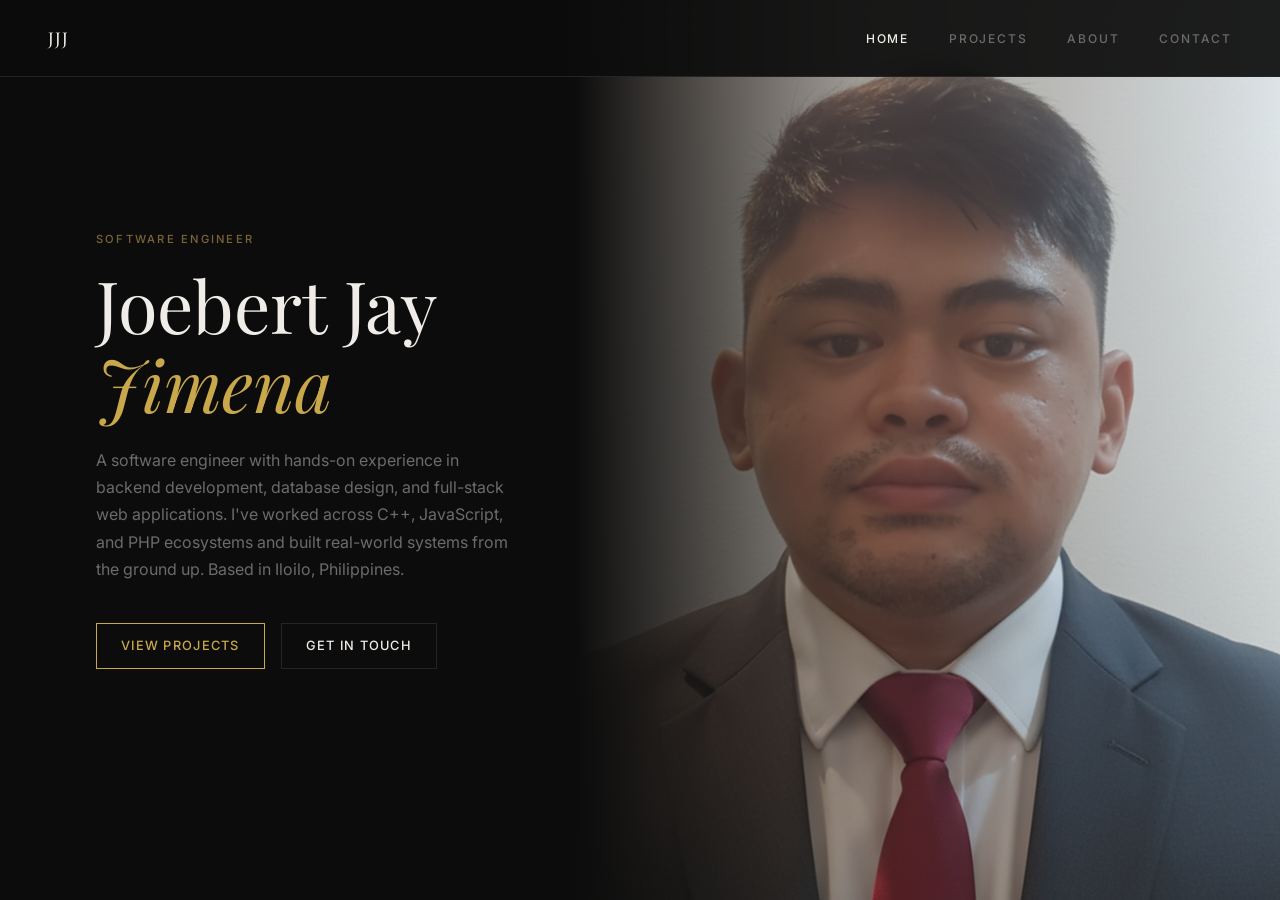
==== index.html @ 9a2831f2 "Initial portfolio commit" ====
<!DOCTYPE html>
<html lang="en">
<head>
  <meta charset="UTF-8" />
  <meta name="viewport" content="width=device-width, initial-scale=1.0" />
  <title>Joebert Jay Jimena</title>
  <meta name="description" content="My Portfolio as a software engineer building full-stack applications with JavaScript and PHP." />
  <meta property="og:title" content="Joebert Jay Jimena" />
  <meta property="og:description" content="My Portfolio as a software engineer building full-stack applications with JavaScript and PHP." />
  <link rel="icon" href="favicon.ico" />
  <link rel="stylesheet" href="css/style.css" />
</head>
<body>

  <nav class="nav">
    <a href="index.html" class="nav-logo">JJJ</a>
    <button class="nav-toggle" aria-label="Toggle menu">
      <span></span><span></span><span></span>
    </button>
    <ul class="nav-links">
      <li><a href="index.html">Home</a></li>
      <li><a href="projects.html">Projects</a></li>
      <li><a href="about.html">About</a></li>
      <li><a href="contact.html">Contact</a></li>
    </ul>
  </nav>

  <main class="home">
    <div class="home-content">
      <p class="label" style="margin-bottom: 1rem;">Software Engineer</p>
      <h1 class="home-name">
        Joebert Jay<br>
        <em class="gold">Jimena</em>
      </h1>
      <p class="home-bio">
        A software engineer with hands-on experience in backend development, database design, and full-stack web applications. I've worked across C++, JavaScript, and PHP ecosystems and built real-world systems from the ground up. Based in Iloilo, Philippines.
      </p>
      <div class="home-cta">
        <a href="projects.html" class="btn btn-gold">View Projects</a>
        <a href="contact.html" class="btn btn-outline">Get in Touch</a>
      </div>
    </div>

    <div class="home-image">
      <img src="assets/portrait2.png" alt="Joebert Jay Jimena" loading="lazy" />
      <div class="home-image-overlay"></div>
    </div>
  </main>

  <script src="js/main.js"></script>
</body>
</html>
---- css/style.css ----
@import url('https://fonts.googleapis.com/css2?family=Playfair+Display:ital,wght@0,400;0,500;1,400;1,500&family=Inter:wght@300;400;500;600&display=swap');

*, *::before, *::after {
  box-sizing: border-box;
  margin: 0;
  padding: 0;
}

:root {
  --bg: #0c0c0c;
  --fg: #f0ede8;
  --gold: #c9a84c;
  --gold-light: #d4b86a;
  --gold-muted: #7a6535;
  --muted: #6b6b6b;
  --border: #252525;
  --font-sans: 'Inter', system-ui, sans-serif;
  --font-serif: 'Playfair Display', Georgia, serif;
}

html {
  scroll-behavior: smooth;
}

body {
  background: var(--bg);
  color: var(--fg);
  font-family: var(--font-sans);
  font-size: 16px;
  line-height: 1.6;
  -webkit-font-smoothing: antialiased;
}

a {
  color: inherit;
  text-decoration: none;
}

img {
  display: block;
  max-width: 100%;
}

/* ─── Nav ─────────────────────────────────── */
.nav {
  position: fixed;
  top: 0;
  left: 0;
  right: 0;
  z-index: 100;
  display: flex;
  align-items: center;
  justify-content: space-between;
  padding: 1.5rem 3rem;
  background: rgba(12, 12, 12, 0.92);
  backdrop-filter: blur(10px);
  -webkit-backdrop-filter: blur(10px);
  border-bottom: 1px solid var(--border);
}

.nav-logo {
  font-family: var(--font-serif);
  font-size: 1.1rem;
  letter-spacing: 0.05em;
  color: var(--fg);
  transition: color 0.3s;
}

.nav-logo:hover {
  color: var(--gold);
}

.nav-links {
  display: flex;
  align-items: center;
  gap: 2.5rem;
  list-style: none;
}

.nav-links a {
  font-size: 0.75rem;
  font-weight: 500;
  letter-spacing: 0.15em;
  text-transform: uppercase;
  color: var(--muted);
  transition: color 0.3s;
}

.nav-links a:hover,
.nav-links a.active {
  color: var(--fg);
}

.nav-toggle {
  display: none;
  flex-direction: column;
  gap: 5px;
  background: none;
  border: none;
  cursor: pointer;
  padding: 4px;
}

.nav-toggle span {
  display: block;
  width: 22px;
  height: 1.5px;
  background: var(--fg);
  transition: transform 0.3s, opacity 0.3s;
}

.nav-toggle.open span:nth-child(1) {
  transform: translateY(6.5px) rotate(45deg);
}
.nav-toggle.open span:nth-child(2) {
  opacity: 0;
}
.nav-toggle.open span:nth-child(3) {
  transform: translateY(-6.5px) rotate(-45deg);
}

/* Mobile nav */
@media (max-width: 768px) {
  .nav {
    padding: 1.25rem 1.5rem;
  }

  .nav-toggle {
    display: flex;
  }

  .nav-links {
    display: none;
    position: absolute;
    top: 100%;
    left: 0;
    right: 0;
    flex-direction: column;
    align-items: flex-start;
    gap: 0;
    background: #0c0c0c;
    border-bottom: 1px solid var(--border);
    padding: 1rem 1.5rem 1.5rem;
  }

  .nav-links.open {
    display: flex;
  }

  .nav-links li {
    width: 100%;
  }

  .nav-links a {
    display: block;
    padding: 0.75rem 0;
    border-bottom: 1px solid var(--border);
    font-size: 0.8rem;
  }

  .nav-links li:last-child a {
    border-bottom: none;
  }
}

/* ─── Utility ──────────────────────────────── */
.label {
  font-size: 0.7rem;
  font-weight: 500;
  letter-spacing: 0.2em;
  text-transform: uppercase;
  color: var(--gold-muted);
}

.gold {
  color: var(--gold);
  font-style: italic;
  font-family: var(--font-serif);
}

.page-content {
  padding-top: 7rem;
  padding-bottom: 5rem;
  padding-left: 1.5rem;
  padding-right: 1.5rem;
}

.container {
  max-width: 72rem;
  margin: 0 auto;
}

/* ─── Buttons ──────────────────────────────── */
.btn {
  display: inline-flex;
  align-items: center;
  gap: 0.5rem;
  padding: 0.75rem 1.5rem;
  font-size: 0.8rem;
  font-weight: 500;
  letter-spacing: 0.1em;
  text-transform: uppercase;
  border: 1px solid;
  transition: background 0.3s, color 0.3s, border-color 0.3s;
  cursor: pointer;
}

.btn-gold {
  border-color: var(--gold);
  color: var(--gold);
  background: transparent;
}

.btn-gold:hover {
  background: var(--gold);
  color: var(--bg);
}

.btn-outline {
  border-color: var(--border);
  color: var(--fg);
  background: transparent;
}

.btn-outline:hover {
  border-color: var(--fg);
  background: var(--fg);
  color: var(--bg);
}

/* ─── Home ─────────────────────────────────── */
.home {
  display: flex;
  flex-direction: column;
  min-height: 100vh;
}

.home-content {
  display: flex;
  flex: 1;
  flex-direction: column;
  justify-content: center;
  padding: 6rem 1.5rem 3rem;
  max-width: 36rem;
}

.home-name {
  font-family: var(--font-serif);
  font-size: clamp(2.8rem, 7vw, 4.5rem);
  font-weight: 400;
  line-height: 1.1;
  margin-bottom: 1.5rem;
  color: var(--fg);
}

.home-bio {
  font-size: 1rem;
  line-height: 1.7;
  color: var(--muted);
  max-width: 28rem;
  margin-bottom: 2.5rem;
}

.home-cta {
  display: flex;
  flex-wrap: wrap;
  gap: 1rem;
}

.home-image {
  position: relative;
  flex: 1;
  min-height: 55vw;
}

.home-image img {
  position: absolute;
  inset: 0;
  width: 100%;
  height: 100%;
  object-fit: cover;
  object-position: center 25%;
}

.home-image-overlay {
  position: absolute;
  inset: 0;
  background: linear-gradient(to bottom, var(--bg) 0%, rgba(12,12,12,0.4) 50%, transparent 100%);
}

@media (min-width: 768px) {
  .home {
    flex-direction: row;
  }

  .home-content {
    padding: 0 4rem 0 4rem;
    flex: 1;
  }

  .home-image {
    min-height: 100vh;
    flex: 1;
  }

  .home-image-overlay {
    background: linear-gradient(to right, var(--bg) 0%, rgba(12,12,12,0.3) 40%, transparent 100%);
  }
}

@media (min-width: 1024px) {
  .home-content {
    padding-left: 6rem;
  }
}

/* ─── Section Header ───────────────────────── */
.section-header {
  margin-bottom: 4rem;
}

.section-header .label {
  margin-bottom: 0.75rem;
}

.section-title {
  font-family: var(--font-serif);
  font-size: clamp(2rem, 5vw, 3.5rem);
  font-weight: 400;
  line-height: 1.15;
  color: var(--fg);
}

/* ─── Projects ─────────────────────────────── */
.projects-list {
  display: flex;
  flex-direction: column;
  gap: 5rem;
}

.project-item {
  display: flex;
  flex-direction: column;
  gap: 2rem;
}

.project-image-wrap {
  overflow: hidden;
  position: relative;
  border: 1px solid var(--border);
}

.project-image-wrap img {
  width: 100%;
  height: auto;
  display: block;
  transition: transform 0.7s ease;
}

.project-image-wrap:hover img {
  transform: scale(1.02);
}

.project-image-wrap::after {
  content: '';
  position: absolute;
  inset: 0;
  background: rgba(12,12,12,0);
  transition: background 0.5s;
}

.project-image-wrap:hover::after {
  background: rgba(12,12,12,0.08);
}

.project-meta {
  display: flex;
  align-items: center;
  gap: 1rem;
  margin-bottom: 0.75rem;
}

.project-category {
  font-size: 0.7rem;
  font-weight: 500;
  letter-spacing: 0.15em;
  text-transform: uppercase;
  color: var(--gold);
}

.project-year {
  font-size: 0.7rem;
  color: var(--muted);
}

.project-title {
  font-family: var(--font-serif);
  font-size: clamp(1.4rem, 3vw, 1.8rem);
  font-weight: 400;
  margin-bottom: 1rem;
}

.project-desc {
  font-size: 0.9rem;
  line-height: 1.7;
  color: var(--muted);
  margin-bottom: 1.5rem;
}

.project-tags {
  display: flex;
  flex-wrap: wrap;
  gap: 0.5rem;
  margin-bottom: 1.5rem;
}

.tag {
  border: 1px solid var(--border);
  padding: 0.25rem 0.75rem;
  font-size: 0.7rem;
  letter-spacing: 0.08em;
  color: var(--muted);
}

.project-link {
  display: inline-flex;
  align-items: center;
  gap: 0.5rem;
  font-size: 0.8rem;
  font-weight: 500;
  letter-spacing: 0.08em;
  color: var(--gold);
  transition: color 0.3s;
}

.project-link:hover {
  color: var(--gold-light);
}

.project-link svg {
  transition: transform 0.3s;
}

.project-link:hover svg {
  transform: translateX(3px);
}

@media (min-width: 768px) {
  .project-info {
    max-width: 42rem;
  }
}

/* ─── About ────────────────────────────────── */
.about-hero {
  display: flex;
  flex-direction: column;
  gap: 3rem;
  margin-bottom: 5rem;
}

.about-portrait {
  width: 100%;
  aspect-ratio: 3/4;
  object-fit: cover;
}

.about-portrait-placeholder {
  width: 100%;
  aspect-ratio: 3/4;
  background: var(--border);
  display: flex;
  align-items: center;
  justify-content: center;
  font-family: var(--font-serif);
  font-size: 4rem;
  color: var(--gold-muted);
  letter-spacing: 0.05em;
}

.about-bio {
  display: flex;
  flex-direction: column;
  justify-content: center;
}

.about-bio-title {
  font-family: var(--font-serif);
  font-size: clamp(2rem, 4vw, 3rem);
  font-weight: 400;
  line-height: 1.2;
  margin-bottom: 2rem;
}

.about-bio p {
  font-size: 0.95rem;
  line-height: 1.8;
  color: var(--muted);
  margin-bottom: 1.25rem;
}

.about-bio p:last-child {
  margin-bottom: 0;
}

@media (min-width: 768px) {
  .about-hero {
    flex-direction: row;
    align-items: flex-start;
    gap: 4rem;
  }

  .about-hero .about-portrait,
  .about-hero .about-portrait-placeholder {
    width: 40%;
    flex-shrink: 0;
  }

  .about-bio {
    flex: 1;
  }
}

/* Experience */
.experience-section {
  margin-bottom: 5rem;
}

.experience-item {
  display: flex;
  flex-direction: column;
  gap: 0.5rem;
  border-top: 1px solid var(--border);
  padding-top: 2rem;
}

@media (min-width: 768px) {
  .experience-item {
    flex-direction: row;
    gap: 3rem;
  }

  .experience-left {
    width: 8rem;
    flex-shrink: 0;
  }
}

.experience-period {
  font-size: 0.7rem;
  font-weight: 500;
  letter-spacing: 0.15em;
  text-transform: uppercase;
  color: var(--gold-muted);
}

.experience-role {
  font-size: 1.1rem;
  font-weight: 400;
  margin-bottom: 0.25rem;
}

.experience-company {
  font-size: 0.875rem;
  color: var(--gold);
  margin-bottom: 0.75rem;
}

.experience-desc {
  font-size: 0.875rem;
  line-height: 1.7;
  color: var(--muted);
}

/* Skills */
.skills-section {
  margin-bottom: 5rem;
}

.skills-section h2,
.experience-section h2 {
  font-family: var(--font-serif);
  font-size: clamp(1.5rem, 3vw, 2rem);
  font-weight: 400;
  margin-bottom: 2.5rem;
}

.skills-grid {
  display: grid;
  grid-template-columns: repeat(2, 1fr);
  gap: 2rem;
}

@media (min-width: 640px) {
  .skills-grid {
    grid-template-columns: repeat(4, 1fr);
  }
}

.skill-group h3 {
  font-size: 0.7rem;
  font-weight: 600;
  letter-spacing: 0.15em;
  text-transform: uppercase;
  color: var(--gold);
  margin-bottom: 1rem;
}

.skill-group ul {
  list-style: none;
}

.skill-group li {
  font-size: 0.875rem;
  color: var(--muted);
  padding: 0.35rem 0;
}

/* ─── Contact ──────────────────────────────── */
.contact-layout {
  display: flex;
  flex-direction: column;
  gap: 4rem;
}

@media (min-width: 768px) {
  .contact-layout {
    flex-direction: row;
    gap: 6rem;
  }

  .contact-info {
    width: 40%;
    flex-shrink: 0;
  }

  .contact-form-wrap {
    flex: 1;
  }
}

.contact-title {
  font-family: var(--font-serif);
  font-size: clamp(2rem, 4vw, 3rem);
  font-weight: 400;
  line-height: 1.2;
  margin-bottom: 2rem;
}

.contact-desc {
  font-size: 0.95rem;
  line-height: 1.8;
  color: var(--muted);
  margin-bottom: 2.5rem;
}

.contact-details {
  display: flex;
  flex-direction: column;
  gap: 1.5rem;
}

.contact-detail h3 {
  font-size: 0.7rem;
  font-weight: 600;
  letter-spacing: 0.15em;
  text-transform: uppercase;
  color: var(--gold);
  margin-bottom: 0.5rem;
}

.contact-detail a,
.contact-detail p {
  font-size: 0.875rem;
  color: var(--muted);
  transition: color 0.3s;
}

.contact-detail a:hover {
  color: var(--fg);
}

.social-links {
  display: flex;
  flex-direction: column;
  gap: 0.5rem;
}

/* Form */
.contact-form {
  display: flex;
  flex-direction: column;
  gap: 1.75rem;
}

.form-group {
  display: flex;
  flex-direction: column;
  gap: 0.5rem;
}

.form-group label {
  font-size: 0.7rem;
  font-weight: 600;
  letter-spacing: 0.15em;
  text-transform: uppercase;
  color: var(--gold);
}

.form-group input,
.form-group textarea {
  width: 100%;
  background: transparent;
  border: none;
  border-bottom: 1px solid var(--border);
  padding: 0.75rem 0;
  font-family: var(--font-sans);
  font-size: 0.875rem;
  color: var(--fg);
  outline: none;
  transition: border-color 0.3s;
  resize: none;
}

.form-group input::placeholder,
.form-group textarea::placeholder {
  color: var(--muted);
}

.form-group input:focus,
.form-group textarea:focus {
  border-color: var(--gold);
}

.form-success {
  display: none;
  flex-direction: column;
  align-items: center;
  justify-content: center;
  text-align: center;
  min-height: 28rem;
}

.form-success.visible {
  display: flex;
}

.form-success-icon {
  width: 4rem;
  height: 4rem;
  border: 1px solid var(--gold);
  display: flex;
  align-items: center;
  justify-content: center;
  margin-bottom: 1.5rem;
}

.form-success h2 {
  font-family: var(--font-serif);
  font-size: 1.5rem;
  font-weight: 400;
  margin-bottom: 0.75rem;
}

.form-success p {
  font-size: 0.875rem;
  color: var(--muted);
}

/* ─── Page transition placeholder ─────────── */
.page-content {
  animation: fadeIn 0.4s ease;
}

@keyframes fadeIn {
  from { opacity: 0; transform: translateY(8px); }
  to { opacity: 1; transform: translateY(0); }
}

/* ─── Responsive padding ───────────────────── */
@media (min-width: 768px) {
  .page-content {
    padding-left: 4rem;
    padding-right: 4rem;
  }
}

@media (min-width: 1024px) {
  .page-content {
    padding-left: 6rem;
    padding-right: 6rem;
  }
}
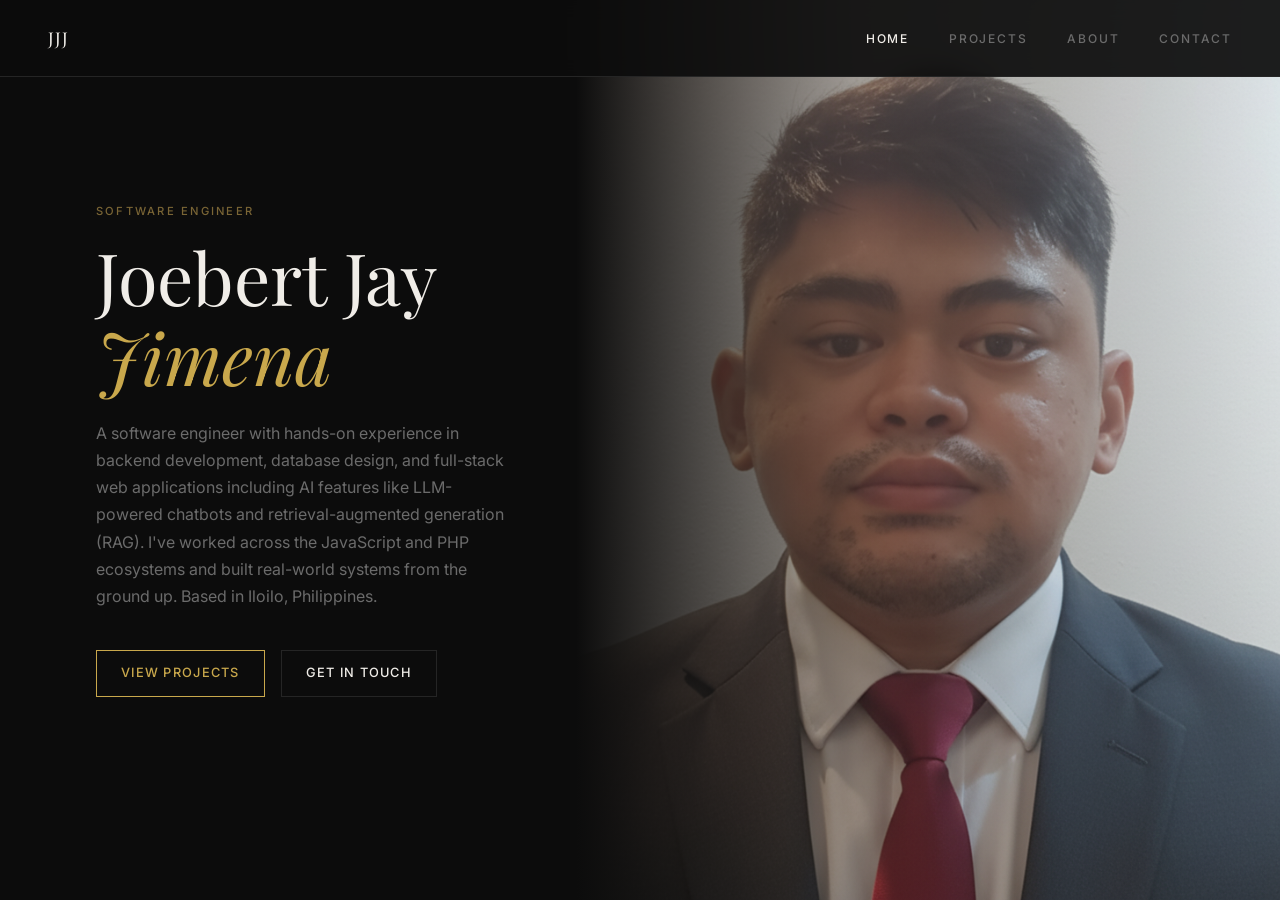
==== commit 493de40d: "Update: changed a lot of wording in paragraphs" ====
--- a/index.html
+++ b/index.html
@@ -4,9 +4,9 @@
   <meta charset="UTF-8" />
   <meta name="viewport" content="width=device-width, initial-scale=1.0" />
   <title>Joebert Jay Jimena</title>
-  <meta name="description" content="My Portfolio as a software engineer building full-stack applications with JavaScript and PHP." />
+  <meta name="description" content="My Portfolio as a software engineer building full-stack applications with JavaScript, PHP, and AI/LLM integrations." />
   <meta property="og:title" content="Joebert Jay Jimena" />
-  <meta property="og:description" content="My Portfolio as a software engineer building full-stack applications with JavaScript and PHP." />
+  <meta property="og:description" content="My Portfolio as a software engineer building full-stack applications with JavaScript, PHP, and AI/LLM integrations." />
   <link rel="icon" href="favicon.ico" />
   <link rel="stylesheet" href="css/style.css" />
 </head>
@@ -33,7 +33,7 @@
         <em class="gold">Jimena</em>
       </h1>
       <p class="home-bio">
-        A software engineer with hands-on experience in backend development, database design, and full-stack web applications. I've worked across C++, JavaScript, and PHP ecosystems and built real-world systems from the ground up. Based in Iloilo, Philippines.
+        A software engineer with hands-on experience in backend development, database design, and full-stack web applications including AI features like LLM-powered chatbots and retrieval-augmented generation (RAG). I've worked across the JavaScript and PHP ecosystems and built real-world systems from the ground up. Based in Iloilo, Philippines.
       </p>
       <div class="home-cta">
         <a href="projects.html" class="btn btn-gold">View Projects</a>
